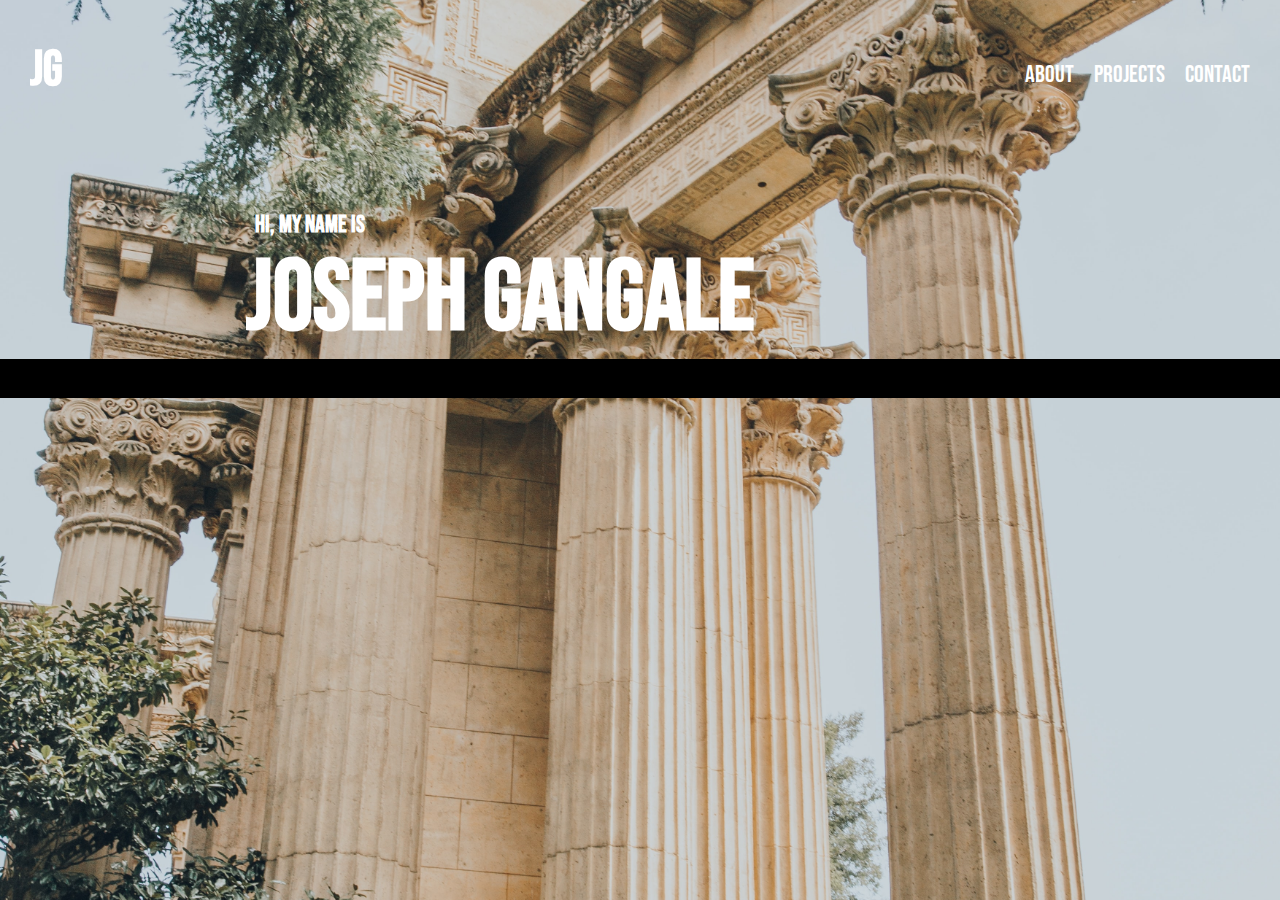
==== aboutpage/index.html @ add90326 "renamed directories" ====
<!DOCTYPE html>
<html lang="en">
<head>
    <meta charset="UTF-8">
    <meta http-equiv="X-UA-Compatible" content="IE=edge">
    <meta name="viewport" content="width=device-width, initial-scale=1.0">
    <title>Joseph Gangale</title>
    <link rel="stylesheet" href="styles.css">
    <style>
        @import url('https://fonts.googleapis.com/css2?family=Bebas+Neue&display=swap');
    </style>
</head>
<body>
    <header>
        <nav>
           <h2 class="logo">
               JG
           </h1>
           <ul>
               <li class="one"><a href="#">About</a></li>
               <li class="two"><a href="#">Projects</a></li>
               <li class="four"><a href="#">Contact</a></li>
           </ul>
        </nav>
    </header>
    <main>
        <div class="hero">
            <h3 class="hero-small">
                Hi, my name is
            </h3>
            <h1 class="hero-big">
                Joseph Gangale
            </h1>
        </div>
        <div class="block">
            <h1 class="about-me">
                About me
            </h1>
        </div>
    </main>
</body>
</html>
---- aboutpage/styles.css ----
* {
    margin: 0;
}

body {
    font-family: 'Bebas Neue', cursive;
    background-image: url(../images/column.jpg);
    background-attachment: fixed;
    background-position: center;
    background-repeat: no-repeat;
    background-size: cover;
}

a {
    text-decoration: none;
    color: white;
}

ul {
    list-style: none;
    display: flex;
    font-size: 24px;
    padding: 35px;
    padding-top: 60px;
    padding-right: 30px;
}

.logo {
    color: white;
    font-size: 50px;
    flex: auto;
    padding: 30px;
    padding-top: 40px;
}

nav {
    display: flex;
}

.one , .two, .three, .four {
    padding-left: 20px;   
}

main {

}

.hero-small,.hero-big{
    text-align: center;
    justify-content: center;
    color: white;
    
}

.hero-small {
    font-size: 24px;
    padding-right: 380px;
}

.hero-big {
    font-size: 100px;
}

.hero {
    margin-top: 80px;
    padding-right: 280px;
}

.block {
    background-color: black;
}
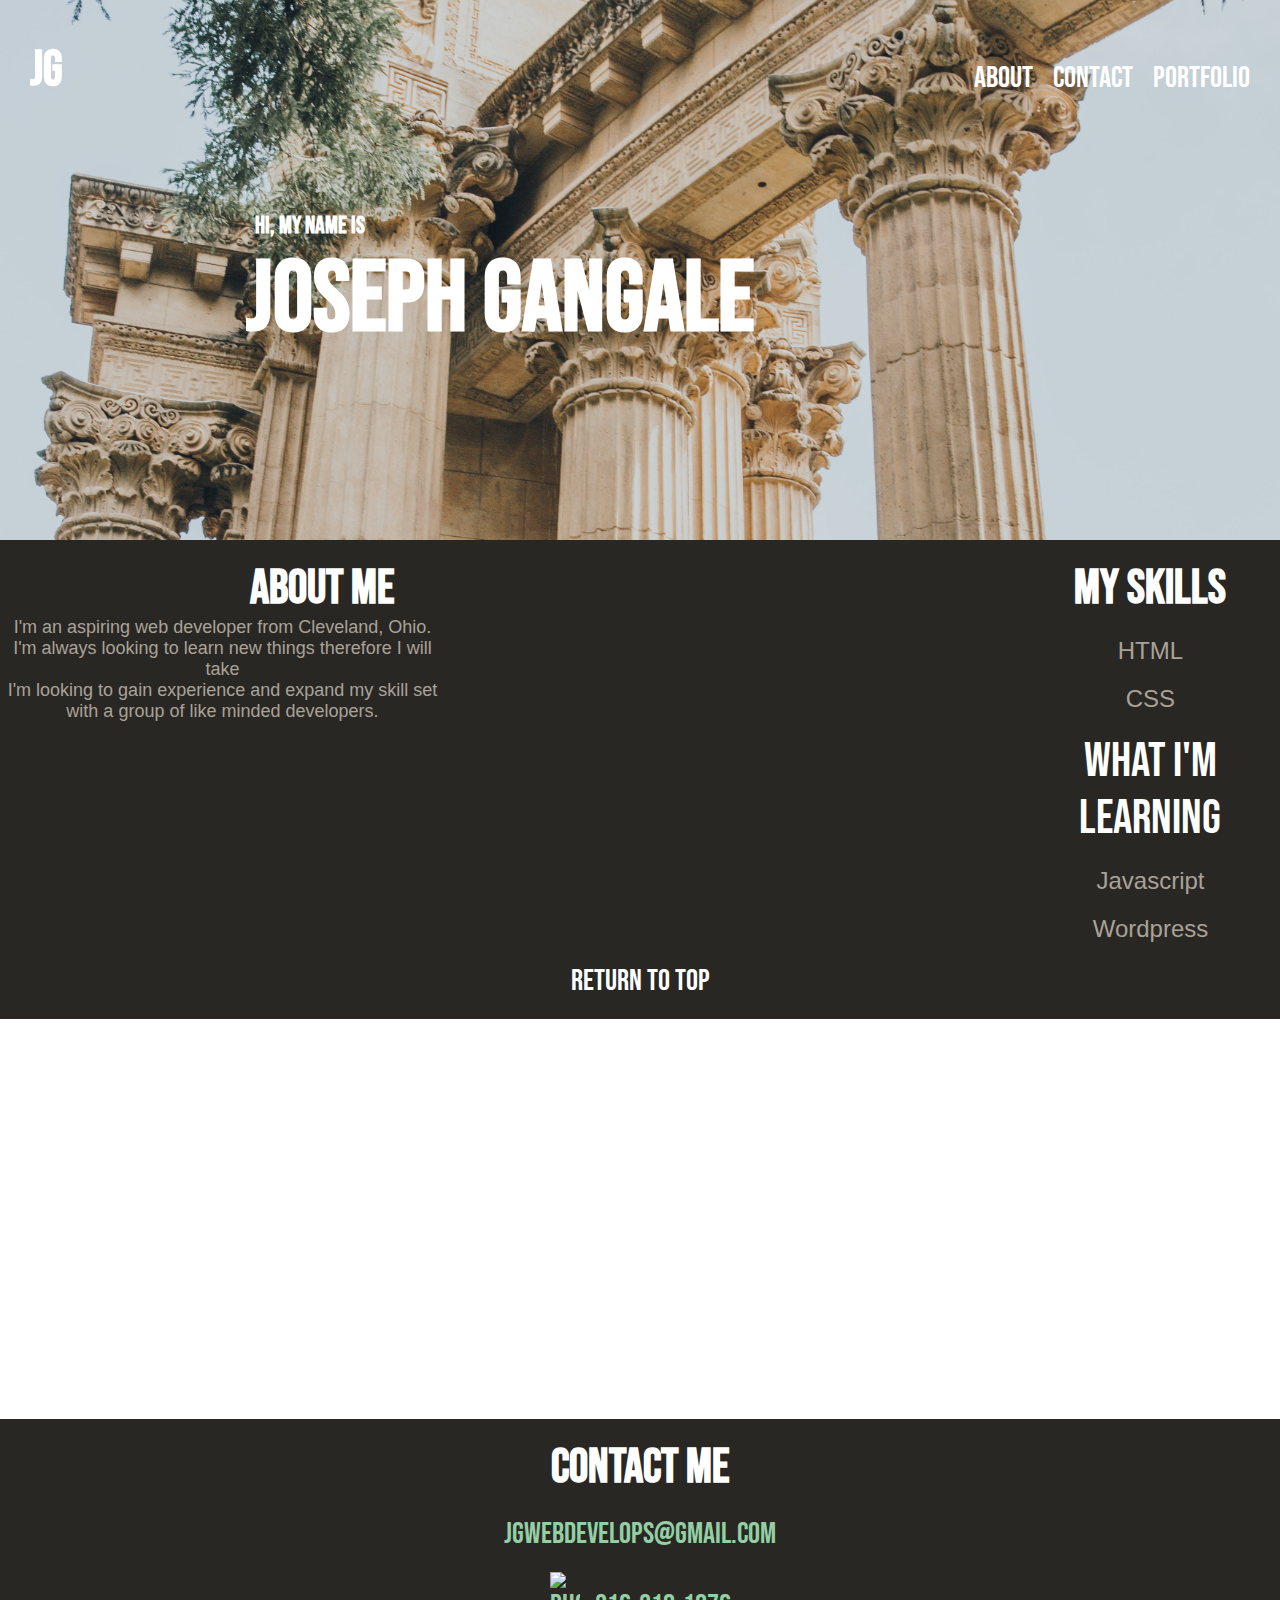
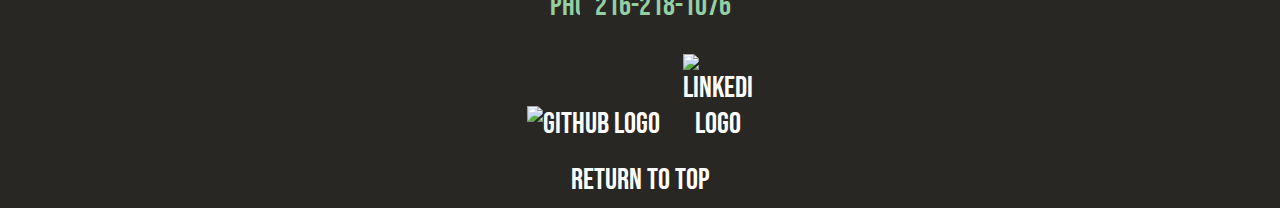
==== commit d0522ba1: "added my skills to about section" ====
--- a/aboutpage/index.html
+++ b/aboutpage/index.html
@@ -11,15 +11,16 @@
     </style>
 </head>
 <body>
+    <div class="background">
     <header>
-        <nav>
+        <nav id="nav">
            <h2 class="logo">
                JG
            </h1>
            <ul>
-               <li class="one"><a href="#">About</a></li>
-               <li class="two"><a href="#">Projects</a></li>
-               <li class="four"><a href="#">Contact</a></li>
+               <li class="one"><a href="#about-me">About</a></li>
+               <li class="two"><a href="#contact">Contact</a></li>
+               <li class="three"><a href="../portfoliopage/portfolio.html">Portfolio</a></li>
            </ul>
         </nav>
     </header>
@@ -33,10 +34,65 @@
             </h1>
         </div>
         <div class="block">
-            <h1 class="about-me">
-                About me
+            <div class="headers">
+                <div class="about"> 
+                   <h1 id="about-me">
+                      About me
+                   </h1>
+                   <p class="about-me-text">
+                      I'm an aspiring web developer from Cleveland, Ohio.<br>
+                      I'm always looking to learn new things therefore I will take<br>
+                      I'm looking to gain experience and expand my skill set<br> 
+                      with a group of like minded developers.
+                   </p>
+                </div>
+                <div class="skills">
+                    <h1 class="my-skills">
+                         My skills
+                   </h1>
+                   <p class="skillh">
+                       HTML
+                   </p>
+                   <p class="skillc">
+                       CSS
+                   </p>
+                   <p class="learning">
+                       What I'm Learning
+                   </p>
+                   <p class="skillj">
+                       Javascript
+                   </p>
+                   <p class="skillw">
+                       Wordpress
+                   </p>
+               </div>
+            </div>
             </h1>
+            <div class="about-return">
+                   <a class="about-return" href="#nav">Return to top</a>
+            </div>
         </div>
     </main>
+    </div>
+    <footer>
+        <div class="blockf">
+            <h1 id="contact">
+                Contact Me
+            </h1>
+            <p class="email">
+                 jgwebdevelops@gmail.com
+            </p>
+            <p class="number">
+               <img class="phone" src="../images/phone.jpg" alt="phone"> 216-218-1076
+            </p>
+            <div class="icons">
+                <a href="https://github.com/Josephg02" target="_blank"><img class="git" src="../images/git.jpg" alt="github logo"></a>
+                <a href="https://www.linkedin.com/in/joseph-gangale-7a4343232/" target="_blank"><img class="linkedin" src="../images/linkedin.jpg" alt="linkedin logo"></a>
+            </div>
+            <div class="contact-return">
+                <a href="#nav">Return to top</a>
+            </div>
+        </div>
+    </footer>
 </body>
 </html>--- a/aboutpage/styles.css
+++ b/aboutpage/styles.css
@@ -2,13 +2,16 @@
     margin: 0;
 }
 
-body {
-    font-family: 'Bebas Neue', cursive;
+.background {
     background-image: url(../images/column.jpg);
     background-attachment: fixed;
     background-position: center;
     background-repeat: no-repeat;
     background-size: cover;
+}
+body {
+    font-family: 'Bebas Neue', cursive;
+    padding-bottom: 0px;
 }
 
 a {
@@ -41,10 +44,6 @@
     padding-left: 20px;   
 }
 
-main {
-
-}
-
 .hero-small,.hero-big{
     text-align: center;
     justify-content: center;
@@ -67,5 +66,114 @@
 }
 
 .block {
-    background-color: black;
-}+    background-color: #292724;
+    padding-top: 20px;
+    margin-top: 180px;
+    text-align: center;
+}
+
+#about-me {
+    color: white;
+    text-align: center;
+    font-size: 48px;
+    padding-left: 200px;
+}
+
+footer {
+    background-image: url(../images/forest.jpg);
+    background-attachment: fixed;
+    background-position: center;
+    background-repeat: no-repeat;
+    background-size: cover;
+    padding-top: 400px;
+}
+
+.about-me-text {
+   color: #A9A297;
+   font-size: 18px;
+   font-family: sans-serif;
+}
+
+.blockf {
+    background-color: #292724;
+    text-align: center;
+    color: white;
+    padding-bottom: 10px;
+}
+
+#contact {
+    font-size: 48px;
+    padding-top: 20px;
+}
+
+.email {
+    padding-top: 20px;
+    font-size: 30px;
+    color: #93cfa3;
+}
+
+.number {
+    padding-top: 20px;
+    font-size: 30px;
+    color: #93cfa3;
+}
+
+.phone {
+    max-width: 30px;
+    max-height: auto;
+    padding-right: 10px; 
+}
+
+.git, .linkedin {
+    max-height: auto;
+    padding-top: 30px;
+}
+
+.linkedin {
+    max-width: 70px;
+    padding-left: 20px;
+}
+
+.about-return {
+    padding-bottom: 20px;
+    font-size: 30px; 
+}
+
+.contact-return,a {
+    font-size: 30px;
+    padding-top: 20px;
+}
+
+.headers {
+    display: flex;
+    
+}
+
+.my-skills {
+    color: white;
+    font-size: 48px;
+    padding-left: 12em;
+    padding-bottom: 20px;
+}
+
+.skillh, .skillc, .skillj, .skillw {
+    color: #A9A297;
+    padding-left: 24em;
+    font-family: sans-serif;
+    font-size: 24px;
+
+}
+
+.skillh, .skillc, .skillj, .skillw {
+    padding-bottom: 20px;
+}
+
+
+
+.learning {
+    font-size: 48px;
+    color: white;
+    padding-left: 12em;
+    padding-bottom: 20px;
+}
+
